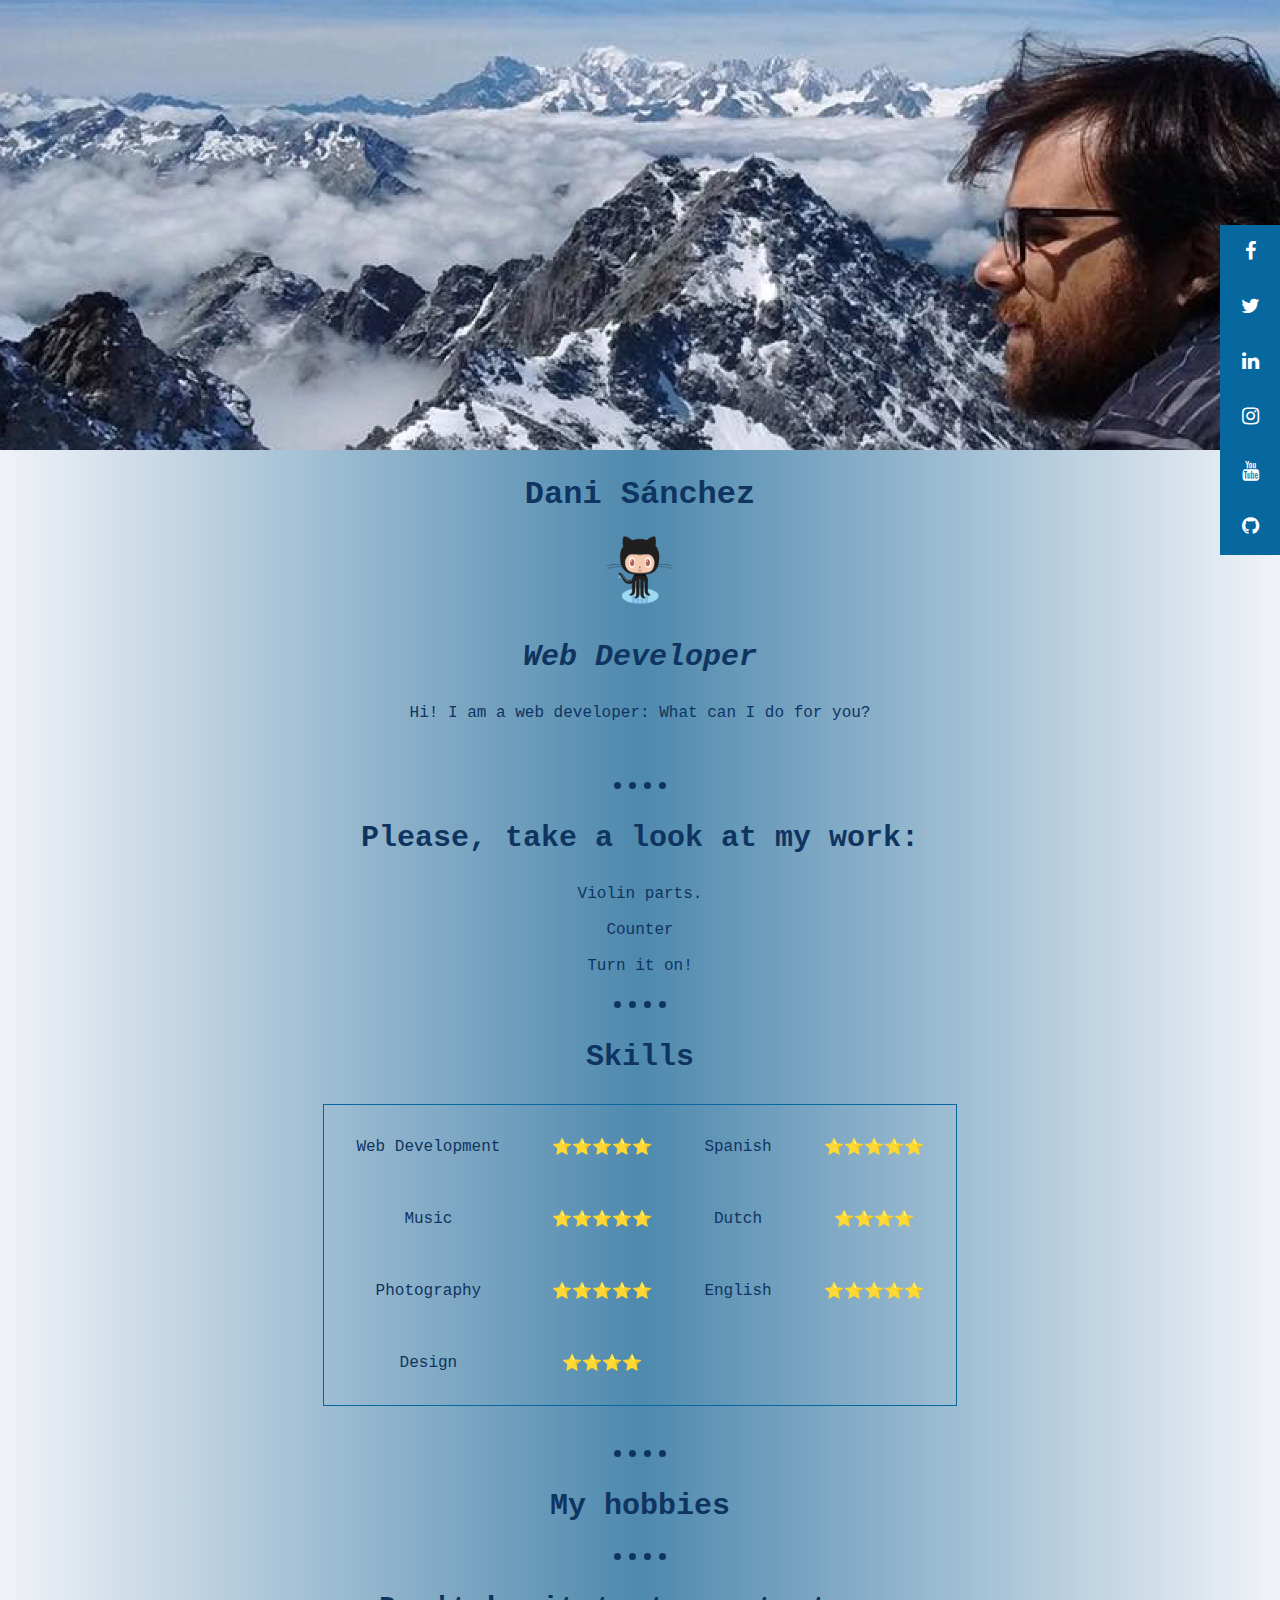
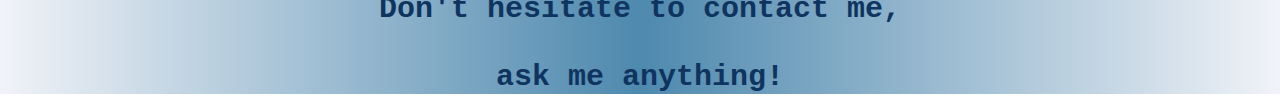
==== index.html @ 93c2f205 "Update index.html" ====
<!DOCTYPE html>
<html lang="en">
  <head>
    <meta charset="utf-8">
    <meta name="viewport" content="width=device-width, initial-scale=1.0">
    <link rel="stylesheet" href="https://cdnjs.cloudflare.com/ajax/libs/font-awesome/4.7.0/css/font-awesome.min.css">


    <style>



      
   body {
    font-family: monospace, Geneva, sans-serif;
    background-color: #d2d3c9;
    background: linear-gradient(90deg, #f1f3f8, #4e89ae, #f1f3f8);
    text-align: center;
    margin:0;
    height:1500px;



  }

  hr {
    background-color: none;
    border-style: none;
    height: 2px;
    width: 4%;
    border-top: 7px dotted #0f3460;
  }

  p {
    color: #0f3460;

  }

  h1{
    color: #0f3460;
  }

  h3 {
    color: #0f3460;
    font-size: 30px;
  }

  table {
    color: #0f3460;
    padding: 10px;
  }

  .imagen {
    border-radius: 10px;
    box-shadow: 20px 20px 50px 15px #0f3460;
    position:relative;
    left: 325px;

  }

  .imagen:hover {
    transform: scale(1.1);
  }

  .skills {
    padding: 5px;
  }

  td {
    padding: 25px;
  }

  .icon-bar {
    text-align: right;
  }

  a{
    text-decoration: none;
    color: #0f3460;

  }

  a:hover{
    color: #b9fffc;
    font-size: 35px;
  }




      table {
        padding: 5px;
        border: 1px solid #07689f;
        margin-left: auto;
        margin-right: auto;

       }

      .icon-bar {
        position: absolute;
        bottom: 0;
        right: 0;
        width: 60px;

        top: 50%;
        -webkit-transform: translateY(-50%);
        -ms-transform: translateY(-50%);
        transform: translateY(-50%);

      }

      .icon-bar a {

        background-color: none;
        display: block;
        text-align: center;
        padding: 16px;
        transition: all 0.3s ease;
        color: white;
        font-size: 20px;
      }

      .icon-bar a:hover {
        background-color: #1c2b2d;
      }

      .facebook {
        background: #07689f;
        color: white;
      }

      .twitter {
        background: #07689f;
        color: white;
      }



      .linkedin {
        background: #07689f;
        color: white;
      }

      .youtube {
        background: #07689f;
        color: white;
      }

      .instagram {
        background-color: #07689f;
        color: white;
      }

      .github {
        background-color: #07689f;
        color: white;
      }

      .content {
        margin-left: 75px;
        font-size: 30px;
      }
    </style>
    <title>Dani's personal site</title>

    <link rel="stylesheet" href="/Users/danielsanchezmarcos/Desktop/1/styles.css">
  </head>
  <body>

    <div class="icon-bar">
      <a href="https://www.facebook.com/danielsanchezmarcos/" class="facebook" target="_blank"><i class="fa fa-facebook"></i></a>
      <a href="https://twitter.com/Dani_tuba" class="twitter" target="_blank"><i class="fa fa-twitter"></i></a>
      <a href="https://www.linkedin.com/in/daniel-s%C3%A1nchez-marcos-a9109345/" class="linkedin" target="_blank"><i class="fa fa-linkedin"></i></a>
      <a href="https://www.instagram.com/danielsanchezmarcos/" class="instagram" target="_blank"><i class="fa fa-instagram"></i></a>
      <a href="https://www.youtube.com/channel/UC92pFkTa5DTGpR1V4nmeRFQ?view_as=subscriber" class="youtube" target="_blank"><i class="fa fa-youtube"></i></a>
      <a href="https://github.com/danielsanchezmarcos" class="instagram" target="_blank"><i class="fa fa-github"></i></a>
    </div>
    <div class="image">
      <img src="fotodani.jpeg" alt="foto dani montaña" style="width:1500px;height:450px;">
    </div>
    <h1>Dani Sánchez</h1>
    <a href="https://github.com/danielsanchezmarcos" target="_blank"><img src="logo.jpeg" style="width:70px;height:70px;"></a>
    <h3><em><strong>Web Developer</strong></em></h3>
    <p>Hi! I am a web developer: What can I do for you?</p>
    <br></br>
    <hr></hr>
    <h3>Please, take a look at my work:</h3>

      <a href="https://danielsanchezmarcos.github.io/violin/" target="_blank">Violin parts.</a>
      <br></br>
      <a href="/Users/danielsanchezmarcos/Desktop/Begening practicing/counter/countercopia.html" target="_blank">Counter</a>
      <br></br>
      <a href="/Users/danielsanchezmarcos/Desktop/Begening practicing/bombilla/bombilla.html" target="_blank">Turn it on!</a>
      <br></br>

    <hr></hr>
    <h3>Skills</h3>
    <div class="table">
    <table class="skills">
      <tr>
        <td>Web Development</td>
        <td>⭐️⭐️⭐️⭐️⭐️</td>
        <td>Spanish</td>
        <td>⭐️⭐️⭐️⭐️⭐️</td>
      </tr>
      <tr>
        <td>Music</td>
        <td>⭐️⭐️⭐️⭐️⭐️</td>
        <td>Dutch</td>
        <td>⭐️⭐️⭐️⭐️</td>
      </tr>
      <tr>
        <td>Photography</td>
        <td>⭐️⭐️⭐️⭐️⭐️</td>
        <td>English</td>
        <td>⭐️⭐️⭐️⭐️⭐️</td>
      </tr>
      <tr>
        <td>Design</td>
        <td>⭐️⭐️⭐️⭐️</td>
      </tr>
    </table>
    </div>
    <br></br>
    <hr></hr>
    <h3><a href="https://danielsanchezmarcos.github.io/violin/">My hobbies<h3>
    <hr></hr>
    <h3><a href="/Users/danielsanchezmarcos/Desktop/1/contact.html">Don't hesitate to contact me, <br></br>
       ask me anything!</h3>
  </body>
</html>
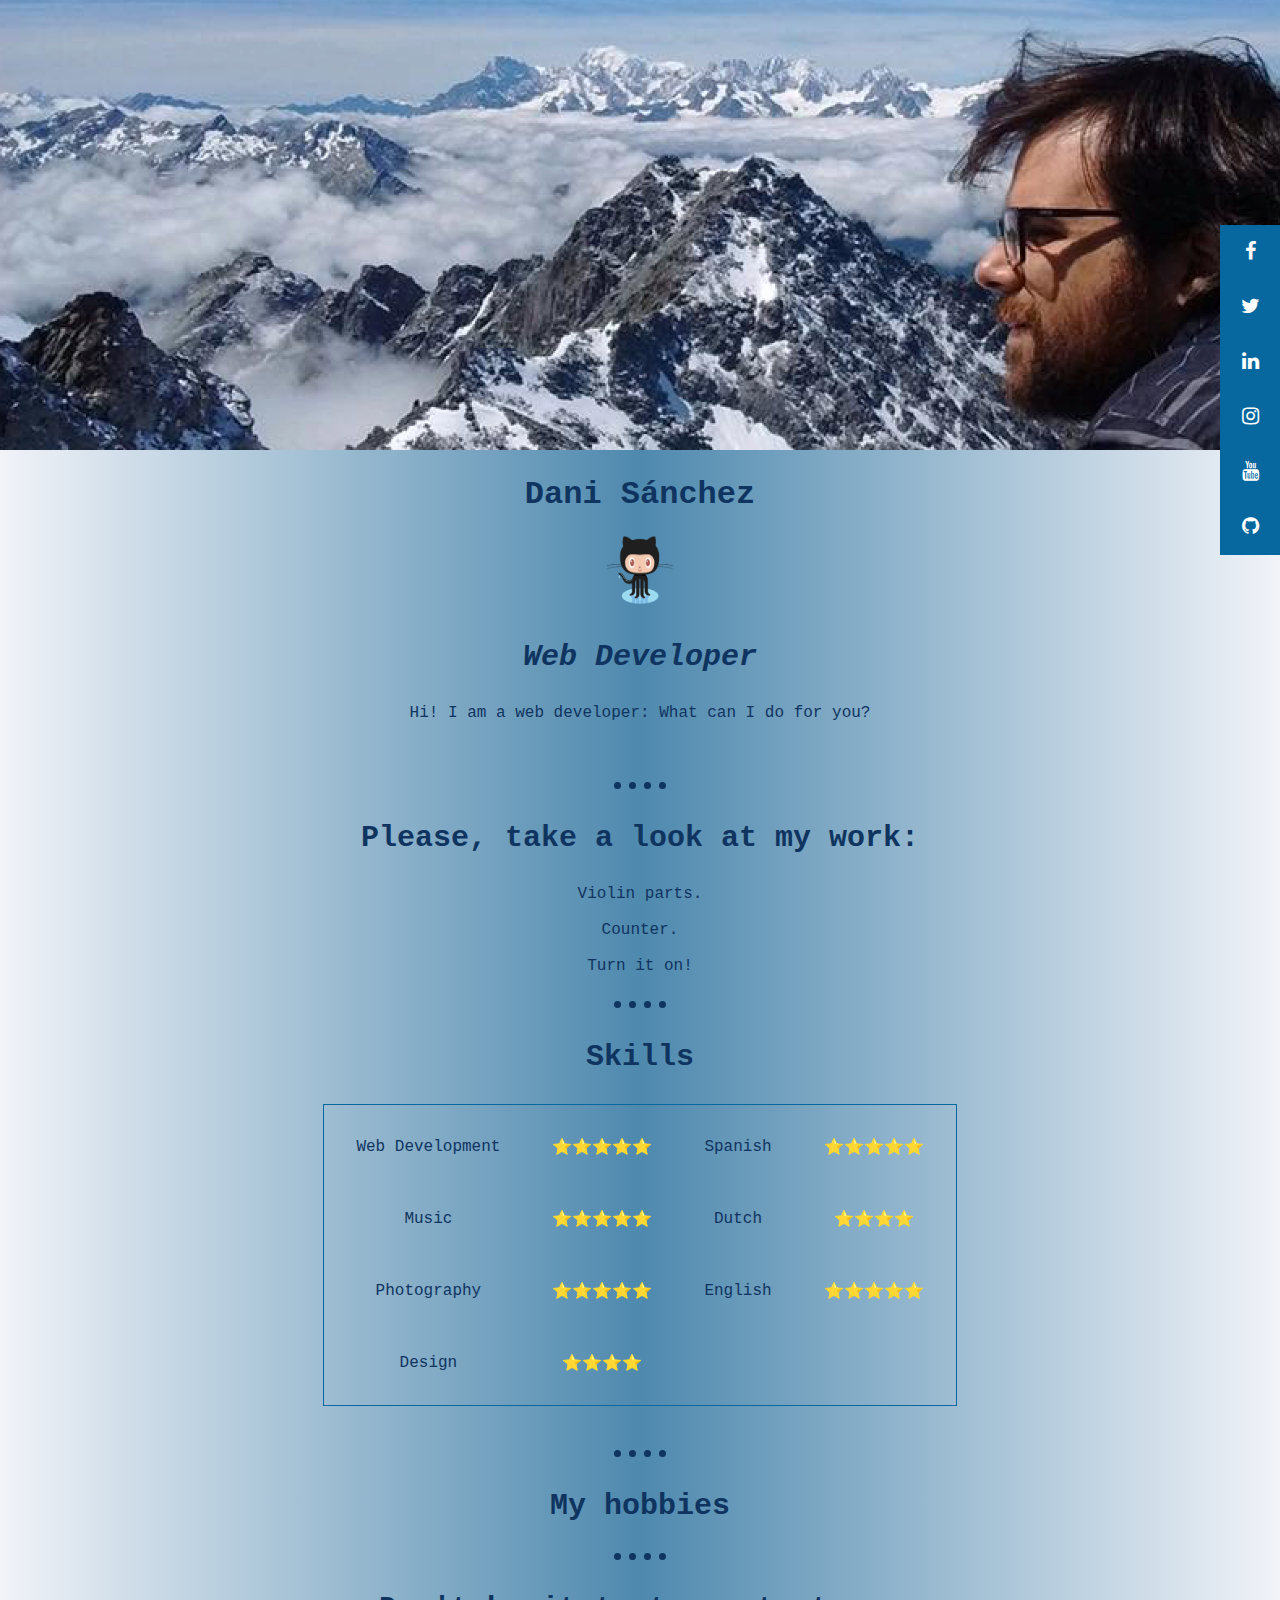
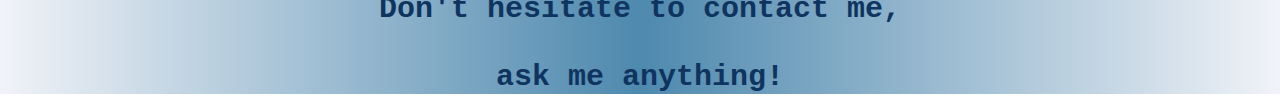
==== commit a29113c2: "Update index.html" ====
--- a/index.html
+++ b/index.html
@@ -179,7 +179,7 @@
       <img src="fotodani.jpeg" alt="foto dani montaña" style="width:1500px;height:450px;">
     </div>
     <h1>Dani Sánchez</h1>
-    <a href="https://github.com/danielsanchezmarcos" target="_blank"><img src="logo.jpeg" style="width:70px;height:70px;"></a>
+    <a href="https://github.com/danielsanchezmarcos/violin/blob/main/partesdelviol%C3%ADn.html" target="_blank"><img src="logo.jpeg" style="width:70px;height:70px;"></a>
     <h3><em><strong>Web Developer</strong></em></h3>
     <p>Hi! I am a web developer: What can I do for you?</p>
     <br></br>
@@ -188,7 +188,7 @@
 
       <a href="https://danielsanchezmarcos.github.io/violin/" target="_blank">Violin parts.</a>
       <br></br>
-      <a href="/Users/danielsanchezmarcos/Desktop/Begening practicing/counter/countercopia.html" target="_blank">Counter</a>
+      <a href="https://danielsanchezmarcos.github.io/counter/" target="_blank">Counter.</a>
       <br></br>
       <a href="/Users/danielsanchezmarcos/Desktop/Begening practicing/bombilla/bombilla.html" target="_blank">Turn it on!</a>
       <br></br>
